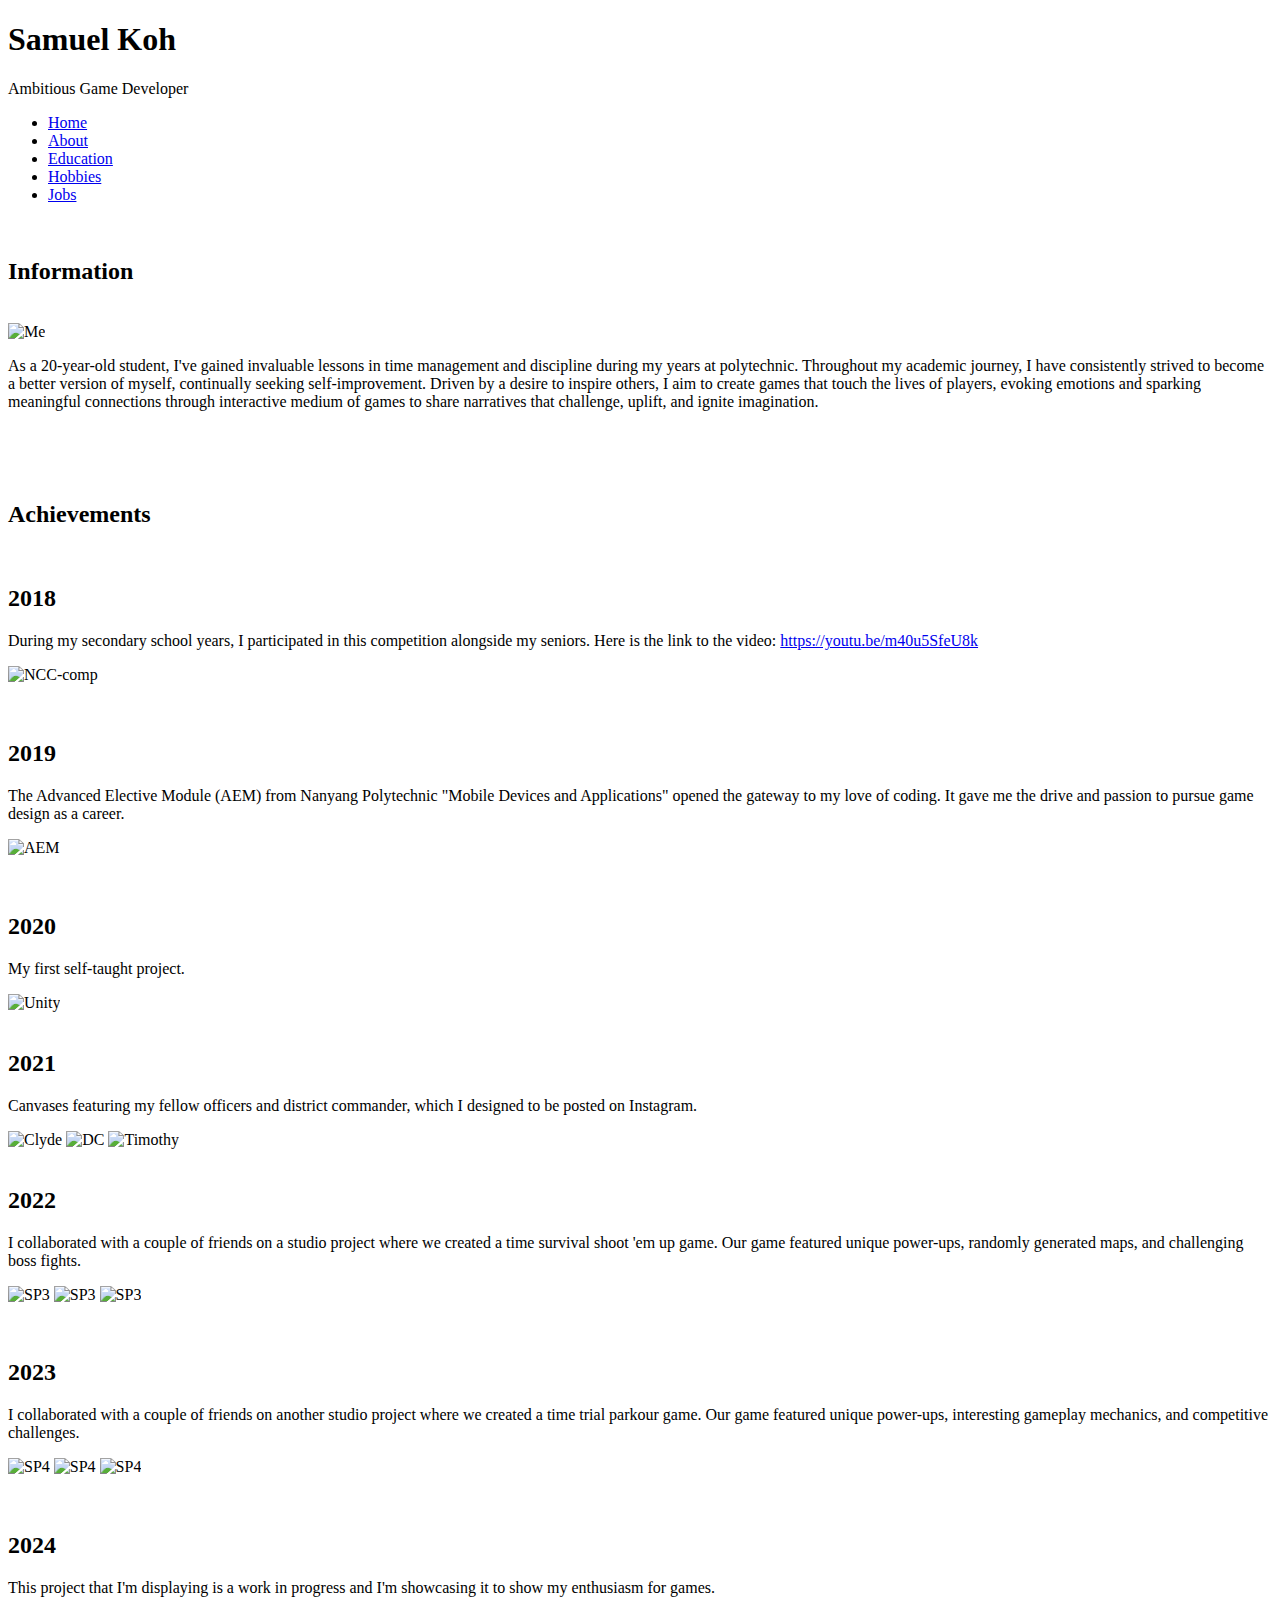
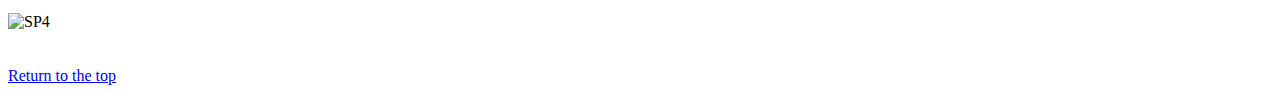
==== assignment1_about.html @ e592c0e3 "Add files via upload" ====
<!DOCTYPE html>
<html lang="en">

<head>
    <title>A simple HTML document</title>
    <link rel="stylesheet" href="css/style.css">
    <meta name="viewport" content="width=device-width, initial-scale=1.0">
</head>

<body>
        <div class="header">
            <h1>Samuel Koh</h1>
            <p>Ambitious Game Developer</p>
        </div>

        <div class="navbarleft">
            <ul>
                <li><a href="assignment1_home.html"> Home</a></li>
                <li class="active"><a href="assignment1_about.html" > About</a></li>
                <li><a href="assignment1_edu.html" > Education</a></li>
                <li><a href="assignment1_hobbies.html" > Hobbies</a></li>
                <li><a href="assignment1_jobs.html" > Jobs</a></li>
            </ul>
            <!-- <img src="images/NavalBase.jpg" alt="Secondaryschool" style = "height:300px"> -->
            <!-- <h3> stuff i did in secondary school</h3> -->
            <!-- <img src="images/NCC-comp.jpg" alt="NCCcomp" style = "height:200px"> -->
            <!-- <p> A competition I participated in with my fellow platoon mates and friends</p> -->
        </div>

        <!-- <div class="item item3">
            <h2>Tertiary</h2>
            <img src="images/nypblka.jpg" alt="Tertiary" style = "height:500px">
        </div>  ctrl + k , ctrl + c / to comment-->
        <div class="content">
            <br>
            <h2>Information</h2>
            <br>
            <div class="Description">
                <div>
                    <img src="images/picofmyself.jpg" alt ="Me">
                </div>
            
                <div>
                    <p>
                        As a 20-year-old student, I've gained invaluable lessons in time management and discipline during my years at polytechnic.
                        Throughout my academic journey, I have consistently strived to become a better version of myself, continually seeking self-improvement.
                        Driven by a desire to inspire others, I aim to create games that touch the lives of players,
                        evoking emotions and sparking meaningful connections through interactive medium of games to share narratives that challenge, uplift, and ignite imagination.
                    </p>
                </div>
            </div>

            <br>
            <br>
            <br>

            <h2>Achievements</h2>
            <br>
            <div class="Achievements">
                <h2>2018</h2>
                <div>
                    <p>
                        During my secondary school years, I participated in this competition alongside my seniors. Here is the link to the video:
                        <a href="https://youtu.be/m40u5SfeU8k" target="_blank"> https://youtu.be/m40u5SfeU8k</a>
                    </p>
                </div>
                <div>
                    <img src="images/NCC-comp.jpg" alt="NCC-comp">
                </div>
                <br>
                <br>
                <h2>2019</h2>
                <div>
                    <p>
                        The Advanced Elective Module (AEM) from Nanyang Polytechnic "Mobile Devices and Applications" opened the gateway to my love of coding.
                        It gave me the drive and passion to pursue game design as a career.
                    </p>
                </div>
                <div>
                    <img src="images/achievement.jpeg" alt="AEM">
                </div>
                <br>
                <br>
                <h2>2020</h2>
                <div>
                    <p>
                        My first self-taught project.
                    </p>
                </div>
                <div>
                    <img src="images/achievement1.jpeg" alt="Unity">
                </div>
                <br>
                <h2>2021</h2>
                <div>
                    <p>
                        Canvases featuring my fellow officers and district commander, which I designed to be posted on Instagram.
                    </p>
                </div>

                <div class="Game">
                    <img src="images/Clyde-formal-1.png" alt="Clyde">
                    <img src="images/DC-formal-1.png" alt="DC">
                    <img src="images/Timothy-formal-1.png" alt="Timothy">
                </div>
                <br>
                <h2>2022</h2>
                <div>
                    <p>
                        I collaborated with a couple of friends on a studio project where we created a time survival shoot 'em up game.
                        Our game featured unique power-ups, randomly generated maps, and challenging boss fights.
                    </p>
                </div>
                <div class="Game">
                    <img src="images/game1.png" alt="SP3">
                    <img src="images/game2.png" alt="SP3">
                    <img src="images/game3.png" alt="SP3">
                </div>
                <br>
                <br>

                <h2>2023</h2>
                <div>
                    <p>
                        I collaborated with a couple of friends on another studio project where we created a time trial parkour game.
                        Our game featured unique power-ups, interesting gameplay mechanics, and competitive challenges.
                    </p>
                </div>
                <div class="Game">
                    <img src="images/Run1.png" alt="SP4">
                    <img src="images/Run2.png" alt="SP4">
                    <img src="images/Run3.png" alt="SP4">
                </div>
                <br>
                <br>

                <h2>2024</h2>
                <div>
                    <p>
                        This project that I'm displaying is a work in progress and I'm showcasing it to show my enthusiasm for games. 
                    </p>
                </div>
                <div class="Creep">
                    <img src="images/Creep.png" alt="SP4">
                </div>
                <br>
                <br>
            </div>
        <div class="LinkTop">
            <a href="#top">Return to the top</a>
        </div>
</body>
</html>
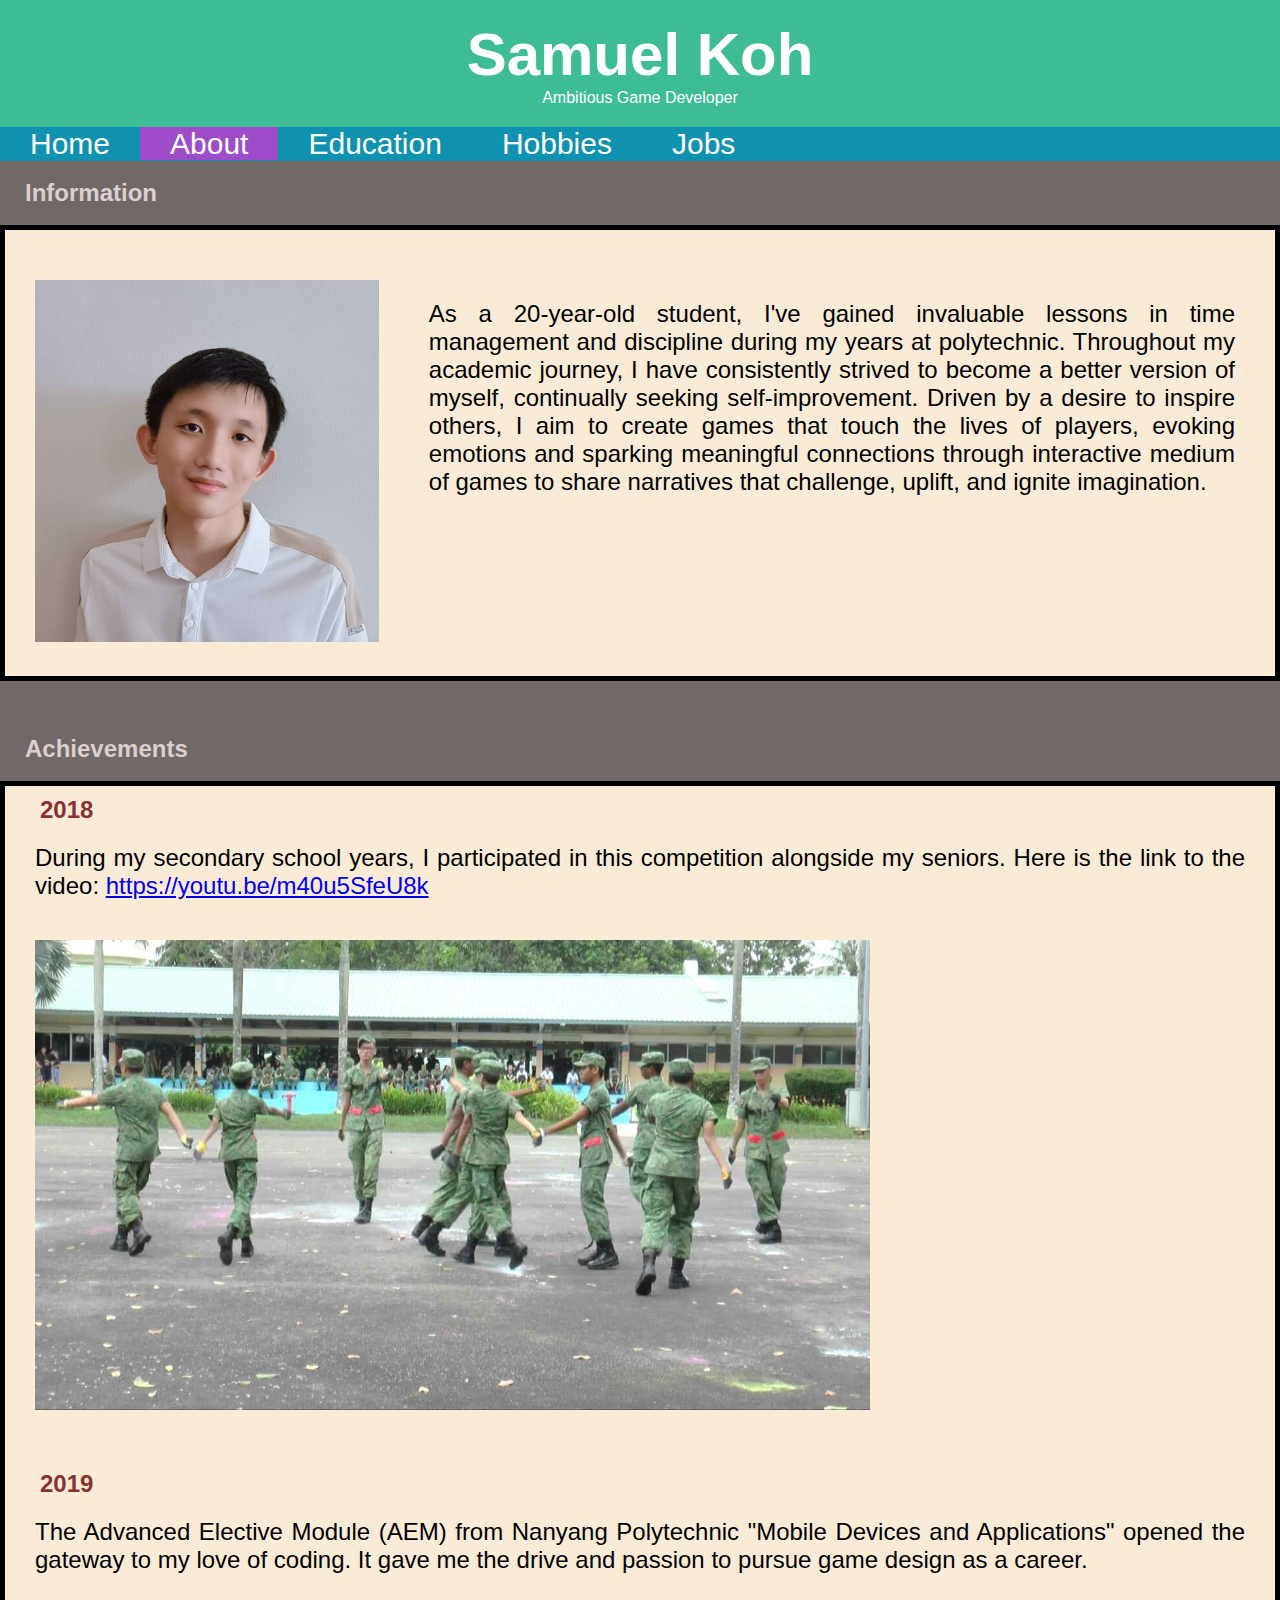
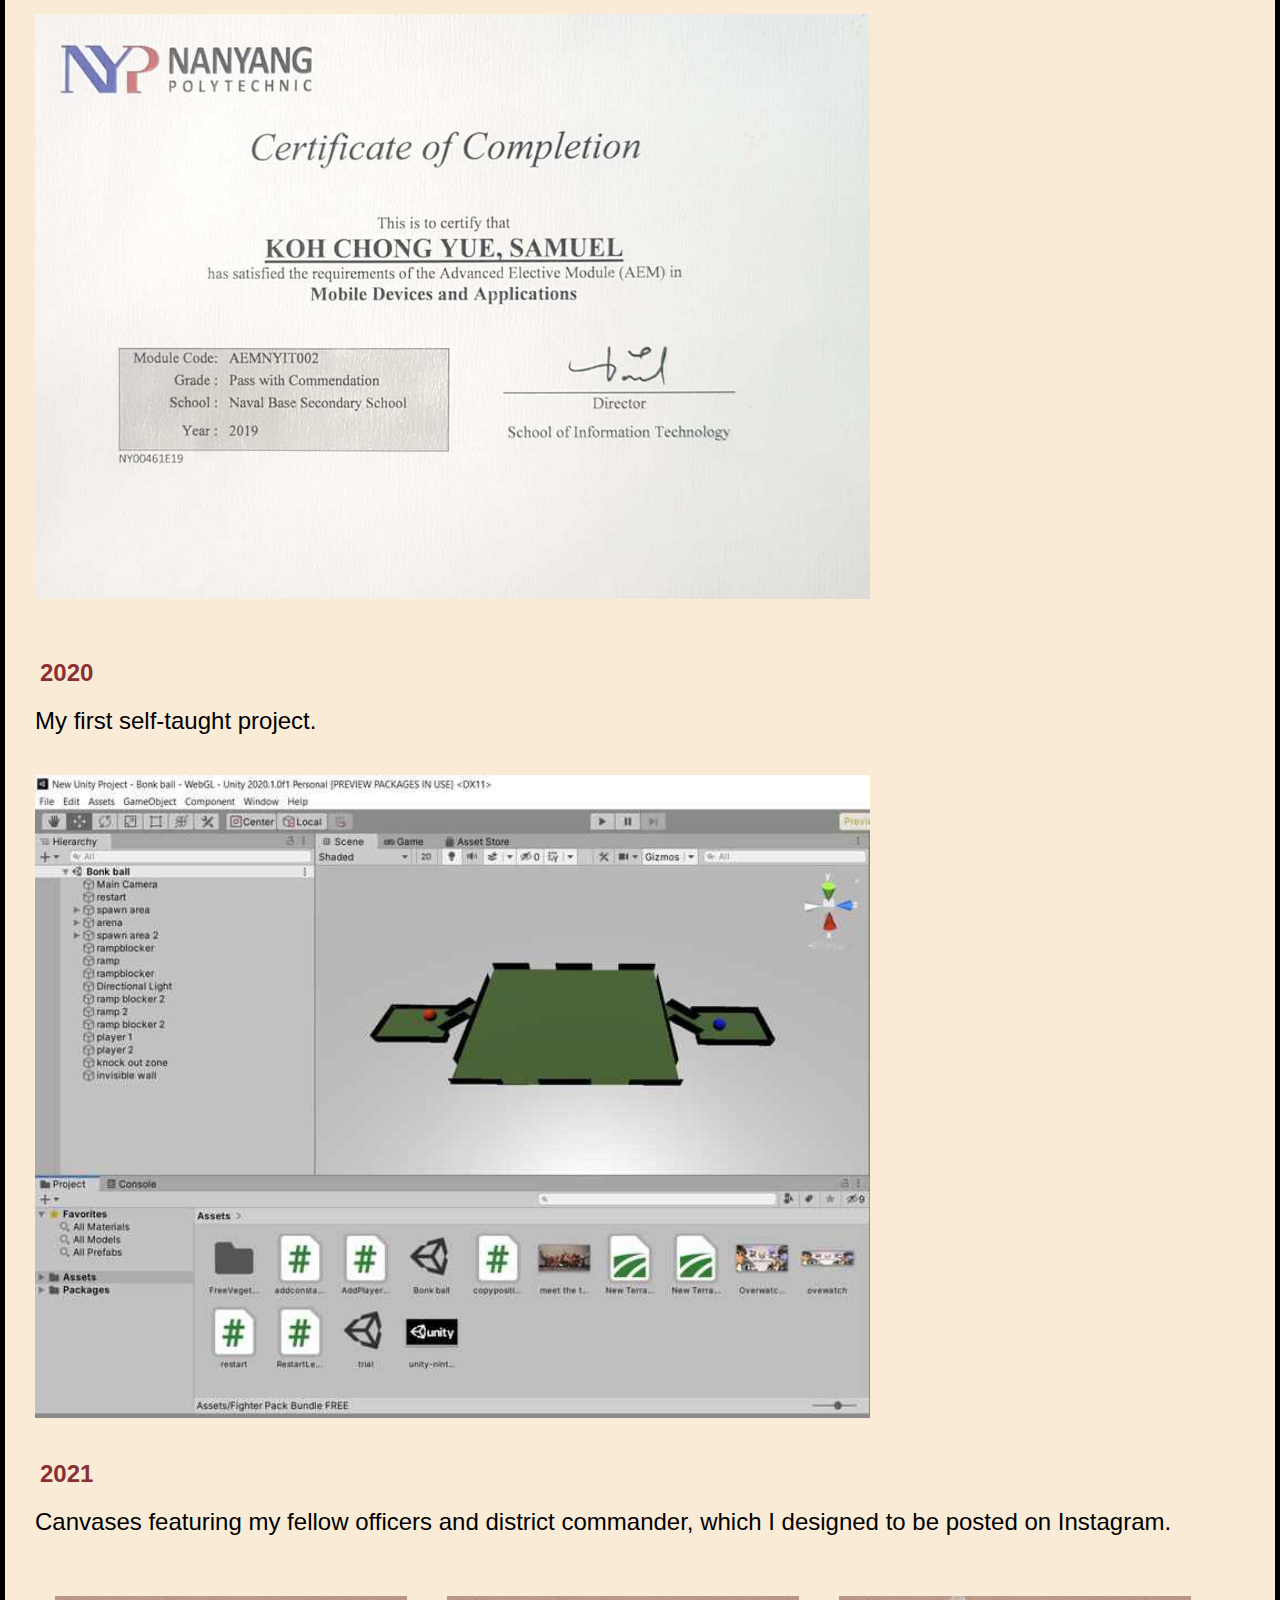
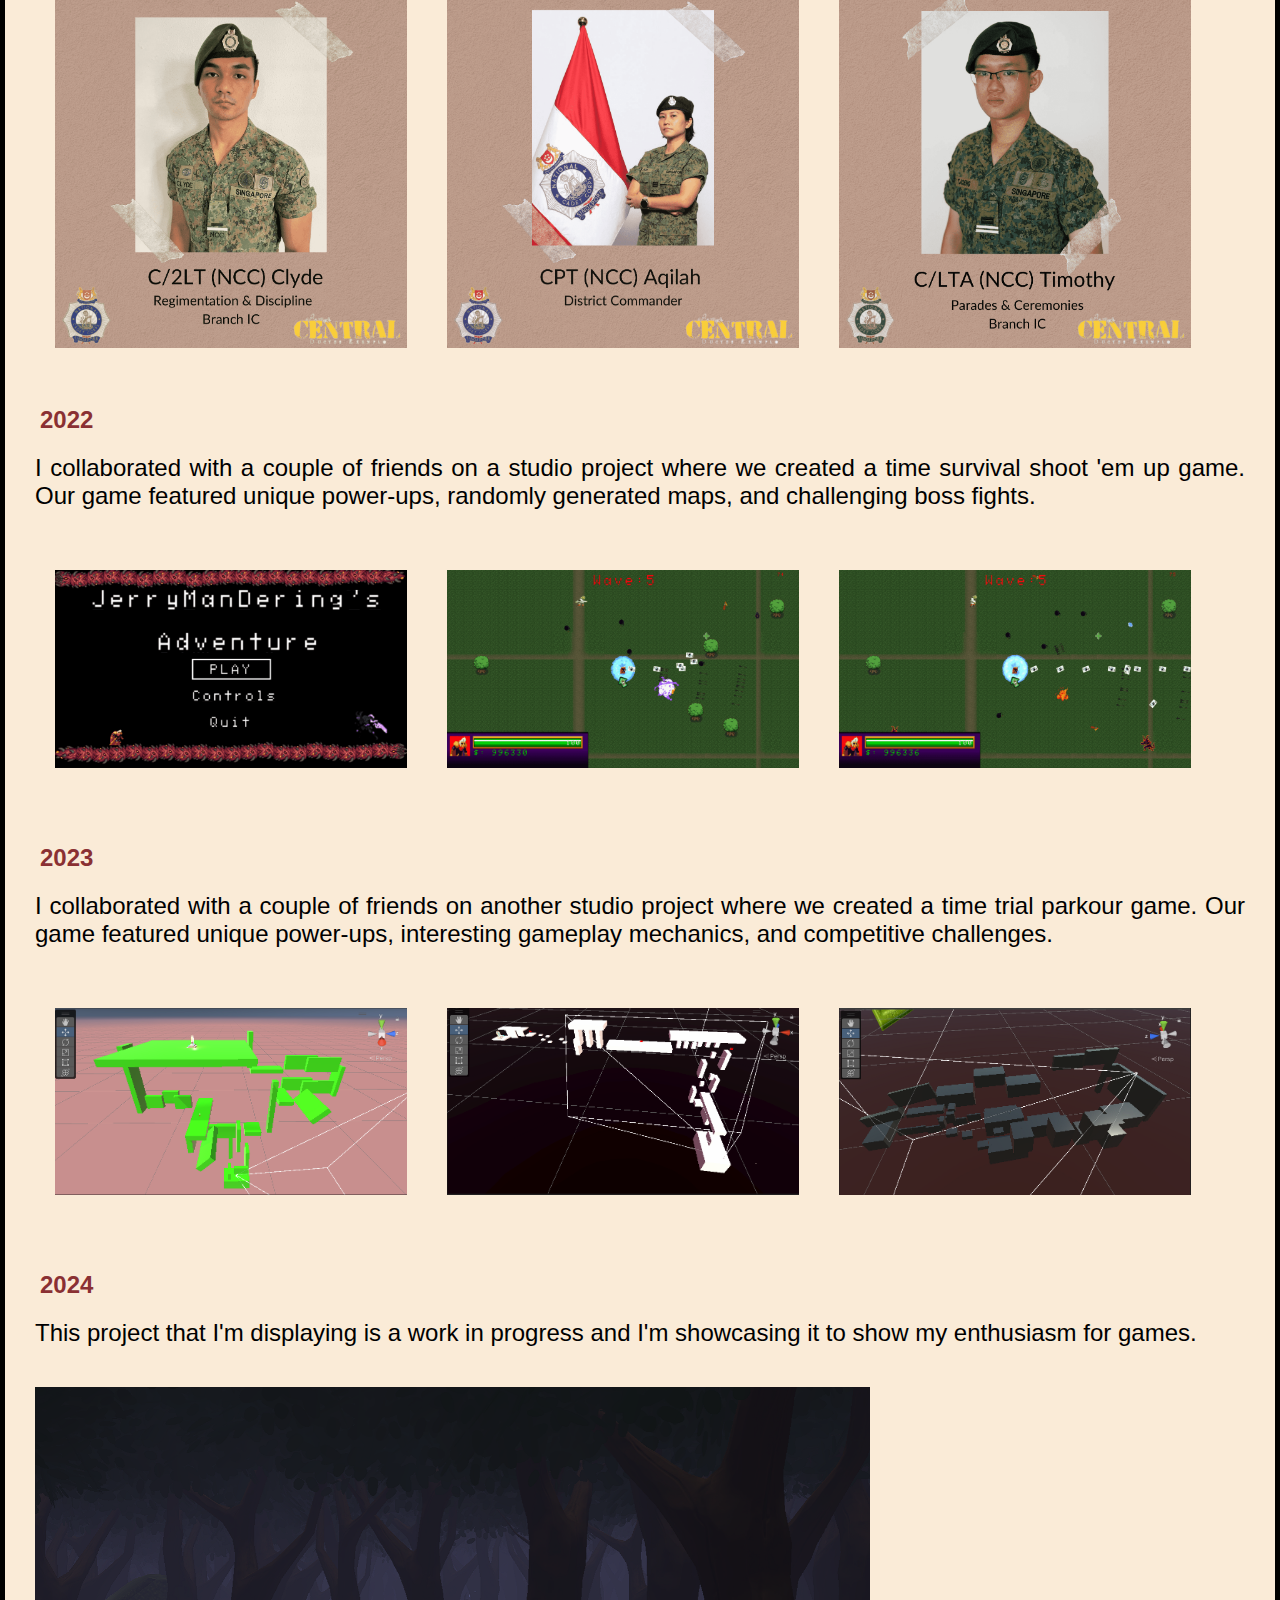
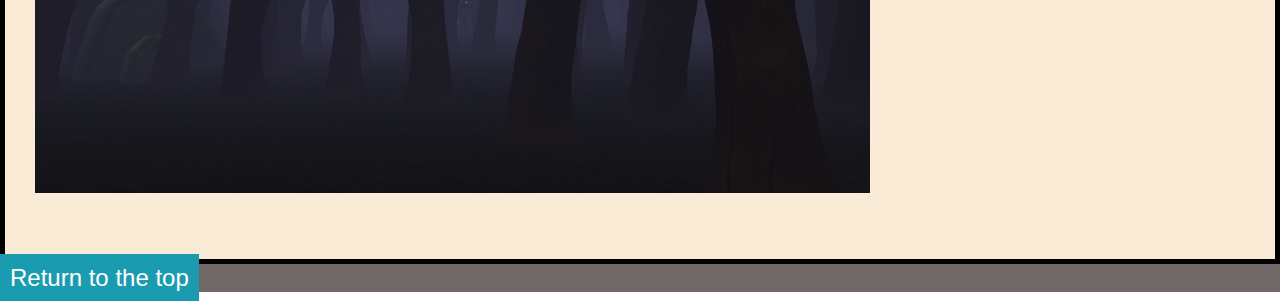
==== commit 656d0cdb: "ch" ====
--- a/assignment1_about.html
+++ b/assignment1_about.html
@@ -15,7 +15,7 @@
 
         <div class="navbarleft">
             <ul>
-                <li><a href="assignment1_home.html"> Home</a></li>
+                <li><a href="index.html"> Home</a></li>
                 <li class="active"><a href="assignment1_about.html" > About</a></li>
                 <li><a href="assignment1_edu.html" > Education</a></li>
                 <li><a href="assignment1_hobbies.html" > Hobbies</a></li>
--- a/css/style.css
+++ b/css/style.css
@@ -0,0 +1,426 @@
+ *{
+    margin: 0%; /* creates space between the objects and the border */
+    padding: 0%;  /*Create space around the content */
+    box-sizing: border-box;
+    
+  }  
+
+.header{ /* class type*/
+  padding: 20px;
+  text-align: center;
+  background: #3dbc96;
+  color: white;
+}
+
+.header h1 {
+ font-size: 60px;
+}
+
+h2 {
+    padding-left: 25px;
+    color: #dbcfcf;
+ }
+
+.navbar {/* class type*/
+    display: flex;
+    
+}
+
+.navbarleft {
+    text-align: center;
+    background: #0f92b0;
+    color: white; 
+}
+
+ul {/* class type*/
+    display: flex;
+    list-style-type: none;
+    font-size: 30px;
+     /* border: 5px solid;  */
+}
+
+
+
+ul li a{
+    padding:0 30px;
+    text-decoration: none;
+    color: white;
+
+}
+
+ul li a:hover{
+    padding:0 30px;
+    text-decoration: none;
+    color: #eed9d9;
+    border: 1px solid white;
+}
+
+ul li.active a {
+    background-color: #9e4cca;
+    color: white;  
+}
+
+
+img {/* class type*/
+    width: 70%;
+    padding: 20px;
+}
+
+body {/* class type*/
+    font-family:'Lucida Sans', 'Lucida Sans Regular', 'Lucida Grande', 'Lucida Sans Unicode', Geneva, Verdana, sans-serif;
+    margin: 0;
+}
+
+.content{/* class type*/
+    background-color: rgb(113, 104, 104);
+}
+
+
+.Home/* class type*/
+{ 
+    display: flex;
+    background-color: rgb(55, 46, 46);
+    align-items: center;
+    animation-name: mainback;
+    animation-duration: 5s;
+    animation-iteration-count: infinite;
+}
+
+@keyframes mainback {
+    from {background-color: rgb(55, 46, 46);}
+    to {background-color: rgb(188, 130, 130);}
+  }
+
+
+.Home .block{
+    display: block;
+}
+
+.Home ul,.Home h1{
+    text-align: left;
+    padding-right: 40px; 
+    color: white;
+
+}
+
+.Home p{
+    padding-top: 30%;
+    margin-right: 40px;
+    color: #0f92b0;
+    text-align: justify;
+    font-size: xx-large;
+
+}
+.Home img{
+    width:80%;
+    padding: 0px;
+    align-self:center;
+}
+
+.block ul, .block p{
+    display: block;
+    padding: 20px;
+    text-align: justify;
+    font-size: 25px;
+}
+
+.Primary{/* class type*/
+    display: flex;
+    padding: 10px;
+    border: 5px solid;
+    background-color: antiquewhite;
+}
+
+.Secondary{/* class type*/
+    display: flex;
+    padding: 10px;
+    border: 5px solid;
+    background-color: antiquewhite;
+}
+
+
+.Tertiary{/* class type*/
+    display: flex;
+    padding: 10px;
+    border: 5px solid;
+    background-color: antiquewhite;
+}
+
+.AboutMe/* class type*/
+{
+    display: flex;
+    padding: 10px;
+    border: 5px solid;
+    background-color: antiquewhite; 
+}
+
+.Description/* class type*/
+{
+    display: flex;
+    padding: 10px;
+    border: 5px solid;
+    background-color: antiquewhite;
+        
+}
+
+.Description img{
+    width: 100%;
+    padding: 20px; 
+    padding-top: 40px;
+}
+
+.Description p{
+    text-align: justify;
+    padding: 30px;
+    padding-top: 60px;
+    font-size: 25px;
+}
+
+.Achievements/* class type*/
+{ 
+    padding: 10px;
+    border: 5px solid;
+    background-color: antiquewhite; 
+}
+
+.Jobs/* class type*/
+{ 
+    padding: 10px;
+    border: 5px solid;
+    background-color: antiquewhite; 
+}
+
+
+.Jobs h2
+{
+    color: #8A3033 ; 
+    font-size: x-large;
+}
+
+.Jobs img{
+    width: 60%;
+    padding: 20px;  
+}
+
+
+.Achievements h2, .Gaming h2
+{
+    color: #8A3033 ; 
+    font-size: x-large;
+}
+
+.Game/* class type*/
+{
+display: flex;
+width: 50%;
+padding: 20px;
+}
+
+.Creep {
+    display: flex;
+    align-self: center;
+}
+
+.Hobbies/* class type*/
+{
+    display: flex;
+    padding: 10px;
+    border: 5px solid;
+    background-color: antiquewhite;  
+}
+
+.Gaming
+{
+    padding: 10px;
+    border: 5px solid;
+    background-color: antiquewhite;     
+}
+
+.Gaming p{
+    text-align: justify;
+}
+
+.LinkTop a{
+    text-decoration: none;
+    color: white;
+    background-color: #1b9baf;
+    font-size: x-large;
+    padding: 10px;
+    width: 20%;
+}
+/* .footer{ class type
+    display: block;
+    padding: 5px;
+    text-align: center;
+    background-color: #8A3033;
+    font-size: x-large;
+    color: white;
+     background-image: url('../images/team.jpg'); 
+} */
+
+@media screen and (width > 1000px)
+    {
+        .Game
+        {
+            width: 48%;
+        }
+        
+        .Description p{
+            font-size: x-large;
+        }
+        .Achievements p, .Gaming p, .Hobbies p{
+            padding: 20px;
+            font-size: x-large;
+            text-align: justify;
+        }
+
+        .Primary img, .Secondary img, .Tertiary img, .Hobbies img{
+            width:100%;
+        }
+
+        .block p
+        {
+            font-size: 25px;
+        }
+
+        .block ul{
+            font-size: 25px;
+        }
+
+    }
+
+@media screen and (max-width: 1000px)
+    {
+        .Home
+        {
+            display: block;
+        }
+
+        .Home p
+        {
+            padding-top: 0px;
+        }
+        .Game
+        {
+            width: 48%;
+        }
+        
+        .Achievements p, .Gaming p, .Hobbies p{
+            font-size: 25px;
+            text-align: justify;
+        }
+
+        .Primary img, .Secondary img, .Tertiary img, .Hobbies img{
+            width:100%;
+        }
+
+        .Hobbies{
+            width: 100%;
+            flex-wrap: wrap;
+        }
+
+        
+        .block p
+        {
+            font-size: 25px;
+        }
+
+        .block ul{
+            font-size: 25px;
+        }
+
+
+    }
+
+                
+    @media screen and (max-width: 768px)
+    {
+        ul{
+            font-size: 15px;
+        }
+
+        .Description{
+            padding: 10px;
+            border: 5px solid;
+            background-color: antiquewhite; 
+            width: 100%;
+            flex-wrap: wrap;
+            }
+
+        .Description img{
+            width:50%
+        }
+        
+        .Home p
+        {
+            padding-top: 0px;
+        }
+        .Game
+        {
+            width: 50%;
+            padding-left:10px;
+        }
+
+        .Primary, .Secondary, .Tertiary, .Hobbies{
+            width: 100%;
+            flex-wrap: wrap;
+        }
+
+        .Primary img, .Secondary img, .Tertiary img, .Hobbies img{
+            width:100%;
+        }
+
+        .block p, .block ul, .Hobbies p{
+            font-size: 20px;
+        }
+    }
+
+    @media screen and (max-width: 540px)
+    {
+
+        .header h1 {
+            font-size: 40px;
+           }
+
+        ul {/* class type*/
+            display: flex;
+            list-style-type: none;
+            font-size: 12px;
+        }
+
+        .Home p, .Description p
+        {
+            font-size: 20px;
+            padding-top: 0px;
+        }
+
+        .Description{
+            padding: 10px;
+            border: 5px solid;
+            background-color: antiquewhite; 
+            width: 100%;
+            flex-wrap: wrap;
+            }
+
+        .Description img{
+            width:100%
+        }
+
+        .Achievements img
+        {
+            width:100%
+        }
+
+        .Achievements p, .Gaming p, .Hobbies p{
+            font-size: large;
+            text-align: justify;
+        }
+
+        .Game
+        {
+            flex-wrap: wrap;
+            width: 100%
+        }
+
+
+    }